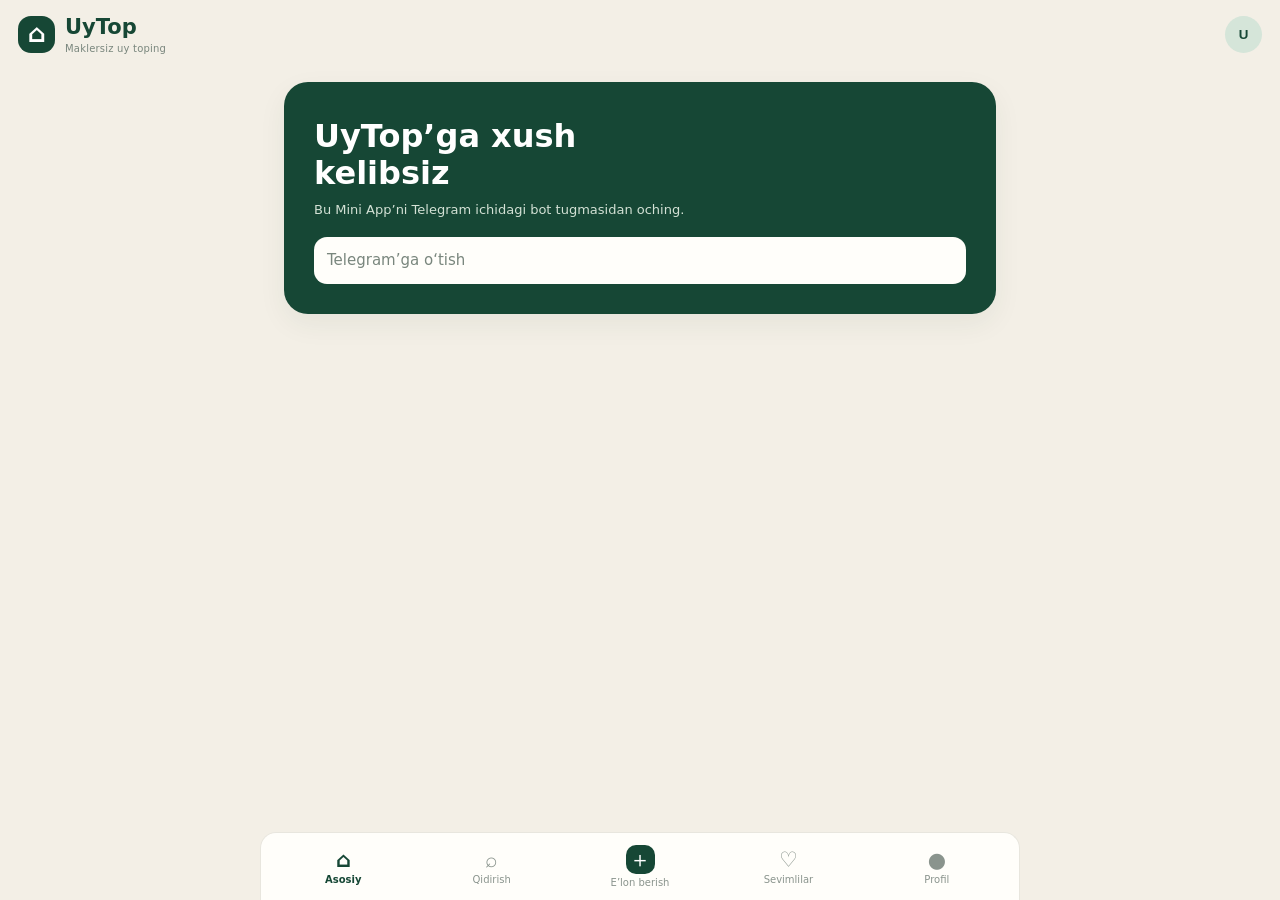
==== static/index.html @ ee3d0fed "Add UyTop bot, Mini App, admin panel and Railway setup" ====
<!doctype html>
<html lang="uz">
<head>
  <meta charset="utf-8"><meta name="viewport" content="width=device-width,initial-scale=1,viewport-fit=cover">
  <meta name="theme-color" content="#164735"><title>UyTop — maklersiz uy toping</title>
  <link rel="stylesheet" href="/static/app.css">
  <script src="https://telegram.org/js/telegram-web-app.js"></script>
  <script defer src="/static/app.js"></script>
</head>
<body>
  <header class="header"><a class="logo" href="#home"><span class="logo-mark">⌂</span><span>UyTop<small>Maklersiz uy toping</small></span></a><button id="profile-shortcut" class="avatar" aria-label="Profil">U</button></header>
  <main id="screen" class="screen" aria-live="polite"><section class="hero"><div class="skeleton wide"></div><div class="skeleton"></div></section></main>
  <nav class="bottom-nav" aria-label="Asosiy navigatsiya">
    <button data-page="home" class="active"><span>⌂</span>Asosiy</button><button data-page="search"><span>⌕</span>Qidirish</button><button data-page="add" class="add-nav"><span>＋</span>E’lon berish</button><button data-page="favorites"><span>♡</span>Sevimlilar</button><button data-page="profile"><span>●</span>Profil</button>
  </nav>
  <div id="toast" class="toast" role="status"></div>
</body>
</html>
---- static/app.css ----
:root{color-scheme:light;--green:#164735;--green2:#245f48;--beige:#f3efe6;--paper:#fffefa;--mint:#e6efe8;--mint2:#d5e5d9;--ink:#20342a;--muted:#79867d;--line:#e8e6de;--shadow:0 10px 28px #203b2810;--red:#ac4438}*{box-sizing:border-box}body{margin:0;background:var(--beige);color:var(--ink);font:15px/1.45 system-ui,-apple-system,"Segoe UI",sans-serif;padding-bottom:calc(84px + env(safe-area-inset-bottom))}.header{height:68px;padding:0 18px;display:flex;align-items:center;justify-content:space-between;background:var(--beige);position:sticky;top:0;z-index:5}.logo{display:flex;align-items:center;gap:10px;color:var(--green);font-size:21px;font-weight:850;text-decoration:none}.logo small{display:block;font-size:10px;color:var(--muted);font-weight:500;letter-spacing:.02em}.logo-mark{width:37px;height:37px;border-radius:13px;background:var(--green);display:grid;place-items:center;color:white;font-size:25px}.avatar{width:37px;height:37px;border:0;border-radius:50%;background:var(--mint2);color:var(--green);font-weight:800}.screen{width:min(100%,760px);margin:0 auto;padding:8px 17px 30px}.hero{background:var(--green);color:white;padding:23px;border-radius:24px;min-height:178px;overflow:hidden;position:relative;box-shadow:var(--shadow)}.hero h1{font-size:26px;line-height:1.16;margin:6px 0 9px;max-width:300px}.hero p{font-size:13px;color:#d3e1d5;margin:0 0 17px}.searchbar{height:47px;border-radius:13px;background:var(--paper);display:flex;gap:8px;align-items:center;padding:0 13px;color:var(--muted);width:100%;border:0;text-align:left;font:inherit}.section-head{display:flex;justify-content:space-between;align-items:center;margin:24px 2px 12px}.section-head h2{font-size:18px;margin:0;color:var(--green)}.section-head button,.text-button{border:0;background:transparent;color:var(--green2);font-weight:700;font:inherit}.chips{display:flex;gap:8px;overflow:auto;padding-bottom:4px;scrollbar-width:none}.chip{white-space:nowrap;border:1px solid var(--line);border-radius:30px;background:var(--paper);color:var(--green);padding:9px 14px;font:inherit;font-size:13px}.chip.selected{background:var(--green);border-color:var(--green);color:white}.cards{display:grid;grid-template-columns:repeat(2,minmax(0,1fr));gap:12px}.card{min-width:0;background:var(--paper);border-radius:17px;overflow:hidden;box-shadow:var(--shadow);cursor:pointer}.card-photo{width:100%;height:142px;object-fit:cover;background:var(--mint)}.photo-placeholder{display:grid;place-items:center;color:#789183;font-size:30px}.card-body{padding:11px}.card h3{font-size:14px;margin:0 0 5px;line-height:1.3}.card .location{font-size:11px;color:var(--muted);margin:0 0 8px}.price{font-weight:800;color:var(--green);font-size:14px;margin:0}.facts{font-size:11px;color:var(--muted);margin-top:6px}.favorite-button{float:right;border:0;background:transparent;color:var(--green);font-size:22px;padding:0 2px}.bottom-nav{position:fixed;z-index:10;bottom:0;left:0;right:0;min-height:68px;padding:7px 8px calc(7px + env(safe-area-inset-bottom));display:flex;justify-content:space-around;background:var(--paper);border-top:1px solid var(--line)}.bottom-nav button{flex:1;border:0;background:transparent;color:#8a948d;font:10px system-ui;display:flex;flex-direction:column;align-items:center;justify-content:center;gap:3px}.bottom-nav button span{font-size:21px;height:23px}.bottom-nav button.active{color:var(--green);font-weight:750}.bottom-nav .add-nav span{width:29px;height:29px;border-radius:10px;background:var(--green);color:white;display:grid;place-items:center;font-size:22px}.page-title{font-size:25px;margin:9px 0 16px;color:var(--green)}.filter-panel,.profile-card,.form-panel,.detail-panel{background:var(--paper);border:1px solid var(--line);border-radius:19px;padding:17px;margin:12px 0;box-shadow:var(--shadow)}.field{display:grid;gap:6px;margin:12px 0;color:var(--muted);font-size:12px}.field input,.field select,.field textarea{width:100%;border:1px solid var(--line);border-radius:11px;background:#fff;padding:12px;color:var(--ink);font:14px system-ui}.field textarea{min-height:100px;resize:vertical}.row-fields{display:grid;grid-template-columns:1fr 1fr;gap:10px}.primary-button,.secondary-button,.danger-button{min-height:47px;border:0;border-radius:13px;padding:12px 17px;font:700 14px system-ui}.primary-button{background:var(--green);color:#fff}.secondary-button{background:var(--mint);color:var(--green)}.danger-button{background:#f8e7e3;color:var(--red)}.full{width:100%}.detail-photo{width:100%;height:260px;object-fit:cover;border-radius:16px;background:var(--mint)}.detail-price{font-size:23px;color:var(--green);font-weight:850}.detail-title{font-size:22px;margin:14px 0 4px}.amenities{display:flex;flex-wrap:wrap;gap:7px}.amenities span{border-radius:20px;padding:6px 10px;background:var(--mint);color:var(--green);font-size:12px}.empty,.error-state{text-align:center;padding:34px 16px;color:var(--muted);background:var(--paper);border-radius:17px}.error-state{color:var(--red)}.skeleton{height:30px;width:65%;margin:12px 0;border-radius:8px;background:linear-gradient(90deg,#e4e7df,#f5f4ef,#e4e7df);background-size:200% 100%;animation:shine 1.2s infinite}.skeleton.wide{height:170px;width:100%;border-radius:22px}@keyframes shine{to{background-position:-200% 0}}.toast{position:fixed;left:50%;bottom:90px;transform:translate(-50%,20px);background:#1c2e25;color:white;padding:11px 17px;border-radius:12px;opacity:0;pointer-events:none;transition:.2s;z-index:20;max-width:90vw}.toast.show{opacity:1;transform:translate(-50%,0)}.progress{height:6px;background:var(--mint2);border-radius:9px;overflow:hidden;margin:12px 0}.progress span{display:block;height:100%;background:var(--green);transition:width .2s}.step-note{font-size:12px;color:var(--muted)}.button-row{display:flex;gap:9px;margin-top:17px}.button-row>*{flex:1}.muted{color:var(--muted)}.contact-actions{display:grid;gap:9px;margin-top:18px}.inline{display:flex;align-items:center;gap:9px}.spacer{height:4px}@media(min-width:600px){.screen{padding:14px 24px 40px}.hero{padding:30px}.hero h1{font-size:32px}.cards{grid-template-columns:repeat(3,minmax(0,1fr))}.card-photo{height:175px}.bottom-nav{left:50%;right:auto;transform:translateX(-50%);width:min(760px,100%);border-left:1px solid var(--line);border-right:1px solid var(--line);border-radius:16px 16px 0 0}.detail-photo{height:380px}}@media(prefers-color-scheme:dark){body{background:#101813;color:#e9eee9}.header{background:#101813}.logo small,.facts,.location,.muted,.field,.section-head button{color:#abb9af}.card,.filter-panel,.profile-card,.form-panel,.detail-panel,.empty,.error-state,.bottom-nav{background:#19251e;border-color:#2b3a30}.chip,.field input,.field select,.field textarea,.searchbar{background:#202d25;color:#edf2ed;border-color:#344238}.section-head h2,.page-title,.card h3,.detail-title{color:#d8e7db}.price,.detail-price,.favorite-button{color:#b7d4c0}.bottom-nav{border-color:#2b3a30}.bottom-nav button.active{color:#a9d0b4}}
.gallery-controls{display:flex;align-items:center;justify-content:space-between;padding:8px 4px;color:var(--muted)}.gallery-controls button{min-width:54px;font-size:22px;padding:4px 12px}
.amenity-filters{display:flex;flex-wrap:wrap;gap:8px}.amenity-option{border:1px solid var(--line);border-radius:24px;padding:8px 11px;background:var(--paper);color:var(--ink);font-size:12px}
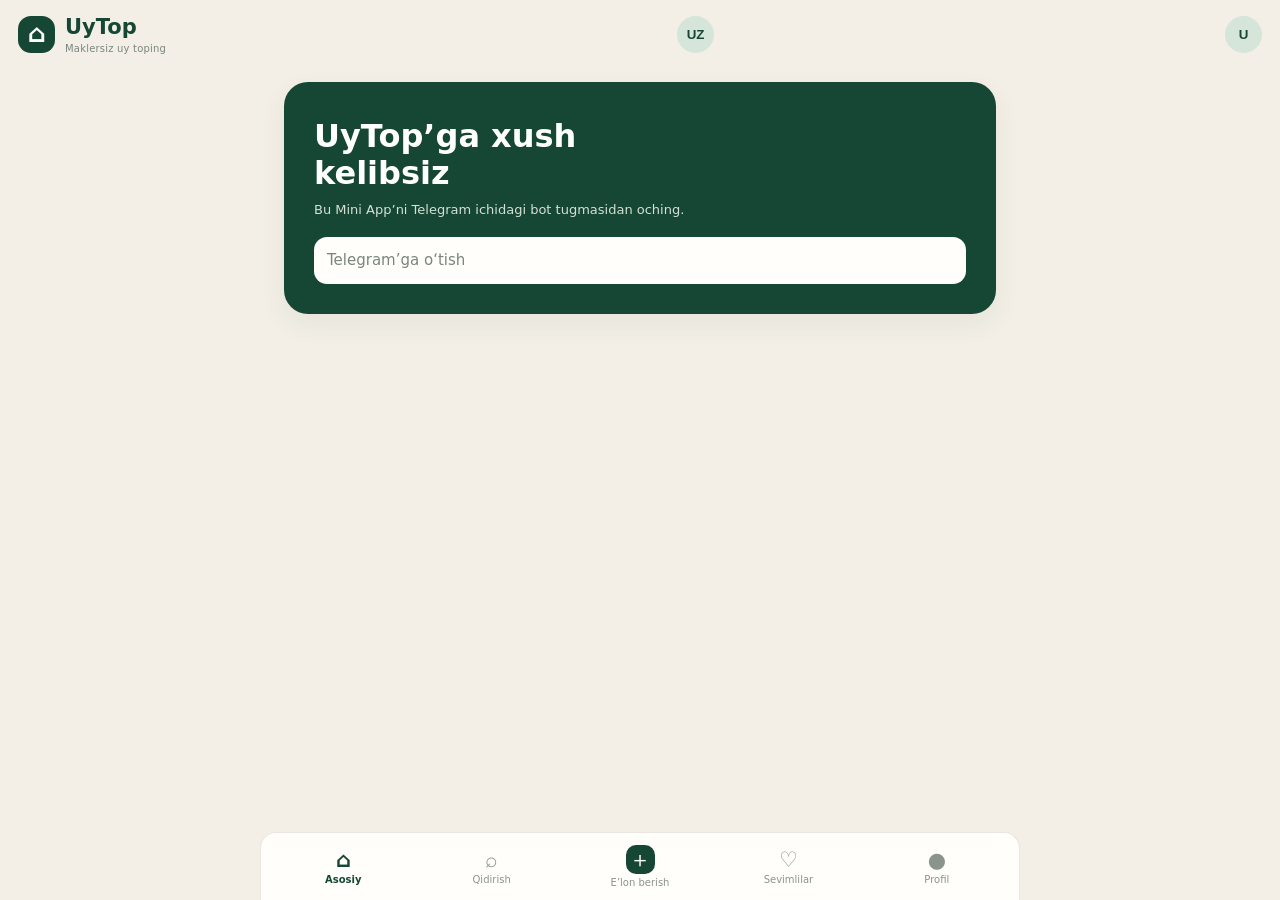
==== commit 0761d9cc: "Add Uzbek and Russian Mini App language switch" ====
--- a/static/index.html
+++ b/static/index.html
@@ -5,10 +5,11 @@
   <meta name="theme-color" content="#164735"><title>UyTop — maklersiz uy toping</title>
   <link rel="stylesheet" href="/static/app.css">
   <script src="https://telegram.org/js/telegram-web-app.js"></script>
+  <script defer src="/static/i18n.js"></script>
   <script defer src="/static/app.js"></script>
 </head>
 <body>
-  <header class="header"><a class="logo" href="#home"><span class="logo-mark">⌂</span><span>UyTop<small>Maklersiz uy toping</small></span></a><button id="profile-shortcut" class="avatar" aria-label="Profil">U</button></header>
+  <header class="header"><a class="logo" href="#home"><span class="logo-mark">⌂</span><span>UyTop<small>Maklersiz uy toping</small></span></a><button id="language-switch" class="avatar" aria-label="Til / Язык">UZ</button><button id="profile-shortcut" class="avatar" aria-label="Profil">U</button></header>
   <main id="screen" class="screen" aria-live="polite"><section class="hero"><div class="skeleton wide"></div><div class="skeleton"></div></section></main>
   <nav class="bottom-nav" aria-label="Asosiy navigatsiya">
     <button data-page="home" class="active"><span>⌂</span>Asosiy</button><button data-page="search"><span>⌕</span>Qidirish</button><button data-page="add" class="add-nav"><span>＋</span>E’lon berish</button><button data-page="favorites"><span>♡</span>Sevimlilar</button><button data-page="profile"><span>●</span>Profil</button>
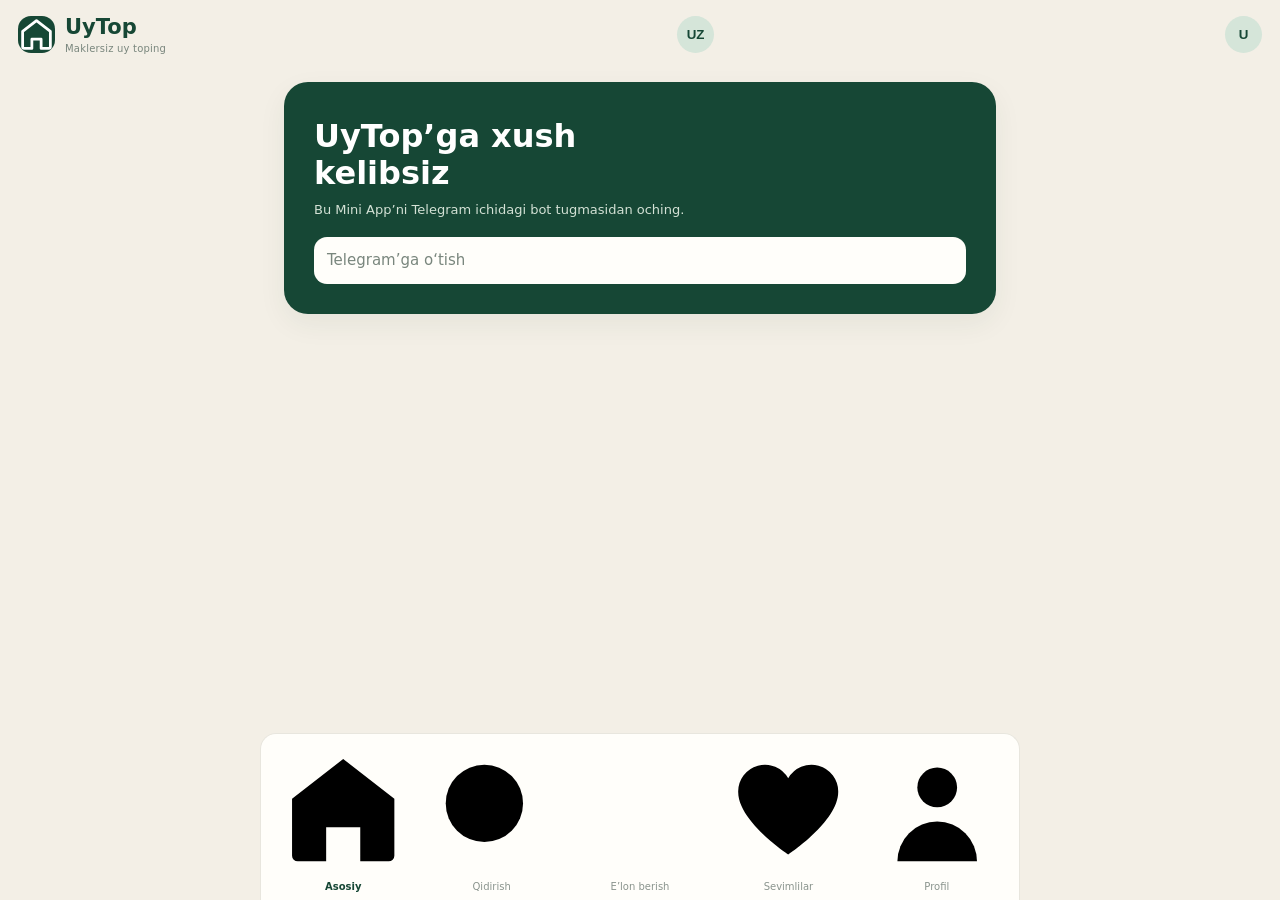
==== commit f6423218: "Replace navigation glyphs with consistent SVG icons" ====
--- a/static/index.html
+++ b/static/index.html
@@ -9,10 +9,14 @@
   <script defer src="/static/app.js"></script>
 </head>
 <body>
-  <header class="header"><a class="logo" href="#home"><span class="logo-mark">⌂</span><span>UyTop<small>Maklersiz uy toping</small></span></a><button id="language-switch" class="avatar" aria-label="Til / Язык">UZ</button><button id="profile-shortcut" class="avatar" aria-label="Profil">U</button></header>
+  <header class="header"><a class="logo" href="#home"><span class="logo-mark"><svg class="ui-icon" viewBox="0 0 24 24" fill="none" stroke="currentColor" stroke-width="1.8" stroke-linecap="round" stroke-linejoin="round" aria-hidden="true"><path d="m3 10 9-7 9 7v10a1 1 0 0 1-1 1h-5v-6H9v6H4a1 1 0 0 1-1-1z"/></svg></span><span>UyTop<small>Maklersiz uy toping</small></span></a><button id="language-switch" class="avatar" aria-label="Til / Язык">UZ</button><button id="profile-shortcut" class="avatar" aria-label="Profil">U</button></header>
   <main id="screen" class="screen" aria-live="polite"><section class="hero"><div class="skeleton wide"></div><div class="skeleton"></div></section></main>
   <nav class="bottom-nav" aria-label="Asosiy navigatsiya">
-    <button data-page="home" class="active"><span>⌂</span>Asosiy</button><button data-page="search"><span>⌕</span>Qidirish</button><button data-page="add" class="add-nav"><span>＋</span>E’lon berish</button><button data-page="favorites"><span>♡</span>Sevimlilar</button><button data-page="profile"><span>●</span>Profil</button>
+    <button data-page="home" class="active"><svg class="nav-icon" viewBox="0 0 24 24" aria-hidden="true"><path d="m3 10 9-7 9 7v10a1 1 0 0 1-1 1h-5v-6H9v6H4a1 1 0 0 1-1-1z"/></svg>Asosiy</button>
+    <button data-page="search"><svg class="nav-icon" viewBox="0 0 24 24" aria-hidden="true"><circle cx="10.8" cy="10.8" r="6.8"/><path d="m16 16 5 5"/></svg>Qidirish</button>
+    <button data-page="add" class="add-nav"><svg class="nav-icon" viewBox="0 0 24 24" aria-hidden="true"><path d="M12 5v14M5 12h14"/></svg>E’lon berish</button>
+    <button data-page="favorites"><svg class="nav-icon" viewBox="0 0 24 24" aria-hidden="true"><path d="M20.8 8.8c0 5.2-8.8 11-8.8 11s-8.8-5.8-8.8-11a4.7 4.7 0 0 1 8.8-2.4 4.7 4.7 0 0 1 8.8 2.4Z"/></svg>Sevimlilar</button>
+    <button data-page="profile"><svg class="nav-icon" viewBox="0 0 24 24" aria-hidden="true"><circle cx="12" cy="8" r="3.5"/><path d="M5 21a7 7 0 0 1 14 0"/></svg>Profil</button>
   </nav>
   <div id="toast" class="toast" role="status"></div>
 </body>
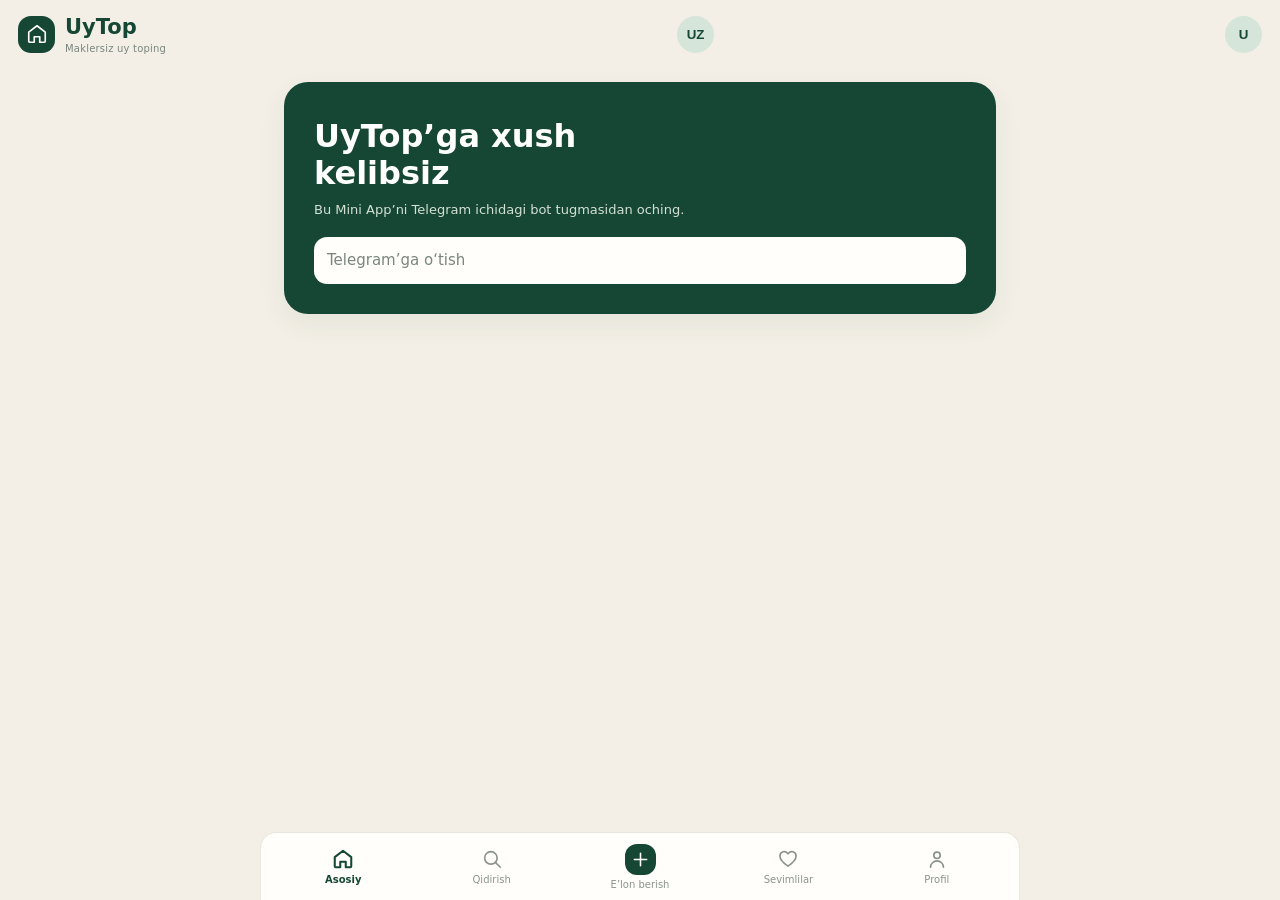
==== commit c9e78f0f: "Refresh cached Mini App assets" ====
--- a/static/index.html
+++ b/static/index.html
@@ -3,10 +3,10 @@
 <head>
   <meta charset="utf-8"><meta name="viewport" content="width=device-width,initial-scale=1,viewport-fit=cover">
   <meta name="theme-color" content="#164735"><title>UyTop — maklersiz uy toping</title>
-  <link rel="stylesheet" href="/static/app.css">
+  <link rel="stylesheet" href="/static/app.css?v=20261019-icons2">
   <script src="https://telegram.org/js/telegram-web-app.js"></script>
   <script defer src="/static/i18n.js"></script>
-  <script defer src="/static/app.js"></script>
+  <script defer src="/static/app.js?v=20261019-auth2"></script>
 </head>
 <body>
   <header class="header"><a class="logo" href="#home"><span class="logo-mark"><svg class="ui-icon" viewBox="0 0 24 24" fill="none" stroke="currentColor" stroke-width="1.8" stroke-linecap="round" stroke-linejoin="round" aria-hidden="true"><path d="m3 10 9-7 9 7v10a1 1 0 0 1-1 1h-5v-6H9v6H4a1 1 0 0 1-1-1z"/></svg></span><span>UyTop<small>Maklersiz uy toping</small></span></a><button id="language-switch" class="avatar" aria-label="Til / Язык">UZ</button><button id="profile-shortcut" class="avatar" aria-label="Profil">U</button></header>
--- a/static/app.css
+++ b/static/app.css
@@ -1,3 +1,18 @@
 :root{color-scheme:light;--green:#164735;--green2:#245f48;--beige:#f3efe6;--paper:#fffefa;--mint:#e6efe8;--mint2:#d5e5d9;--ink:#20342a;--muted:#79867d;--line:#e8e6de;--shadow:0 10px 28px #203b2810;--red:#ac4438}*{box-sizing:border-box}body{margin:0;background:var(--beige);color:var(--ink);font:15px/1.45 system-ui,-apple-system,"Segoe UI",sans-serif;padding-bottom:calc(84px + env(safe-area-inset-bottom))}.header{height:68px;padding:0 18px;display:flex;align-items:center;justify-content:space-between;background:var(--beige);position:sticky;top:0;z-index:5}.logo{display:flex;align-items:center;gap:10px;color:var(--green);font-size:21px;font-weight:850;text-decoration:none}.logo small{display:block;font-size:10px;color:var(--muted);font-weight:500;letter-spacing:.02em}.logo-mark{width:37px;height:37px;border-radius:13px;background:var(--green);display:grid;place-items:center;color:white;font-size:25px}.avatar{width:37px;height:37px;border:0;border-radius:50%;background:var(--mint2);color:var(--green);font-weight:800}.screen{width:min(100%,760px);margin:0 auto;padding:8px 17px 30px}.hero{background:var(--green);color:white;padding:23px;border-radius:24px;min-height:178px;overflow:hidden;position:relative;box-shadow:var(--shadow)}.hero h1{font-size:26px;line-height:1.16;margin:6px 0 9px;max-width:300px}.hero p{font-size:13px;color:#d3e1d5;margin:0 0 17px}.searchbar{height:47px;border-radius:13px;background:var(--paper);display:flex;gap:8px;align-items:center;padding:0 13px;color:var(--muted);width:100%;border:0;text-align:left;font:inherit}.section-head{display:flex;justify-content:space-between;align-items:center;margin:24px 2px 12px}.section-head h2{font-size:18px;margin:0;color:var(--green)}.section-head button,.text-button{border:0;background:transparent;color:var(--green2);font-weight:700;font:inherit}.chips{display:flex;gap:8px;overflow:auto;padding-bottom:4px;scrollbar-width:none}.chip{white-space:nowrap;border:1px solid var(--line);border-radius:30px;background:var(--paper);color:var(--green);padding:9px 14px;font:inherit;font-size:13px}.chip.selected{background:var(--green);border-color:var(--green);color:white}.cards{display:grid;grid-template-columns:repeat(2,minmax(0,1fr));gap:12px}.card{min-width:0;background:var(--paper);border-radius:17px;overflow:hidden;box-shadow:var(--shadow);cursor:pointer}.card-photo{width:100%;height:142px;object-fit:cover;background:var(--mint)}.photo-placeholder{display:grid;place-items:center;color:#789183;font-size:30px}.card-body{padding:11px}.card h3{font-size:14px;margin:0 0 5px;line-height:1.3}.card .location{font-size:11px;color:var(--muted);margin:0 0 8px}.price{font-weight:800;color:var(--green);font-size:14px;margin:0}.facts{font-size:11px;color:var(--muted);margin-top:6px}.favorite-button{float:right;border:0;background:transparent;color:var(--green);font-size:22px;padding:0 2px}.bottom-nav{position:fixed;z-index:10;bottom:0;left:0;right:0;min-height:68px;padding:7px 8px calc(7px + env(safe-area-inset-bottom));display:flex;justify-content:space-around;background:var(--paper);border-top:1px solid var(--line)}.bottom-nav button{flex:1;border:0;background:transparent;color:#8a948d;font:10px system-ui;display:flex;flex-direction:column;align-items:center;justify-content:center;gap:3px}.bottom-nav button span{font-size:21px;height:23px}.bottom-nav button.active{color:var(--green);font-weight:750}.bottom-nav .add-nav span{width:29px;height:29px;border-radius:10px;background:var(--green);color:white;display:grid;place-items:center;font-size:22px}.page-title{font-size:25px;margin:9px 0 16px;color:var(--green)}.filter-panel,.profile-card,.form-panel,.detail-panel{background:var(--paper);border:1px solid var(--line);border-radius:19px;padding:17px;margin:12px 0;box-shadow:var(--shadow)}.field{display:grid;gap:6px;margin:12px 0;color:var(--muted);font-size:12px}.field input,.field select,.field textarea{width:100%;border:1px solid var(--line);border-radius:11px;background:#fff;padding:12px;color:var(--ink);font:14px system-ui}.field textarea{min-height:100px;resize:vertical}.row-fields{display:grid;grid-template-columns:1fr 1fr;gap:10px}.primary-button,.secondary-button,.danger-button{min-height:47px;border:0;border-radius:13px;padding:12px 17px;font:700 14px system-ui}.primary-button{background:var(--green);color:#fff}.secondary-button{background:var(--mint);color:var(--green)}.danger-button{background:#f8e7e3;color:var(--red)}.full{width:100%}.detail-photo{width:100%;height:260px;object-fit:cover;border-radius:16px;background:var(--mint)}.detail-price{font-size:23px;color:var(--green);font-weight:850}.detail-title{font-size:22px;margin:14px 0 4px}.amenities{display:flex;flex-wrap:wrap;gap:7px}.amenities span{border-radius:20px;padding:6px 10px;background:var(--mint);color:var(--green);font-size:12px}.empty,.error-state{text-align:center;padding:34px 16px;color:var(--muted);background:var(--paper);border-radius:17px}.error-state{color:var(--red)}.skeleton{height:30px;width:65%;margin:12px 0;border-radius:8px;background:linear-gradient(90deg,#e4e7df,#f5f4ef,#e4e7df);background-size:200% 100%;animation:shine 1.2s infinite}.skeleton.wide{height:170px;width:100%;border-radius:22px}@keyframes shine{to{background-position:-200% 0}}.toast{position:fixed;left:50%;bottom:90px;transform:translate(-50%,20px);background:#1c2e25;color:white;padding:11px 17px;border-radius:12px;opacity:0;pointer-events:none;transition:.2s;z-index:20;max-width:90vw}.toast.show{opacity:1;transform:translate(-50%,0)}.progress{height:6px;background:var(--mint2);border-radius:9px;overflow:hidden;margin:12px 0}.progress span{display:block;height:100%;background:var(--green);transition:width .2s}.step-note{font-size:12px;color:var(--muted)}.button-row{display:flex;gap:9px;margin-top:17px}.button-row>*{flex:1}.muted{color:var(--muted)}.contact-actions{display:grid;gap:9px;margin-top:18px}.inline{display:flex;align-items:center;gap:9px}.spacer{height:4px}@media(min-width:600px){.screen{padding:14px 24px 40px}.hero{padding:30px}.hero h1{font-size:32px}.cards{grid-template-columns:repeat(3,minmax(0,1fr))}.card-photo{height:175px}.bottom-nav{left:50%;right:auto;transform:translateX(-50%);width:min(760px,100%);border-left:1px solid var(--line);border-right:1px solid var(--line);border-radius:16px 16px 0 0}.detail-photo{height:380px}}@media(prefers-color-scheme:dark){body{background:#101813;color:#e9eee9}.header{background:#101813}.logo small,.facts,.location,.muted,.field,.section-head button{color:#abb9af}.card,.filter-panel,.profile-card,.form-panel,.detail-panel,.empty,.error-state,.bottom-nav{background:#19251e;border-color:#2b3a30}.chip,.field input,.field select,.field textarea,.searchbar{background:#202d25;color:#edf2ed;border-color:#344238}.section-head h2,.page-title,.card h3,.detail-title{color:#d8e7db}.price,.detail-price,.favorite-button{color:#b7d4c0}.bottom-nav{border-color:#2b3a30}.bottom-nav button.active{color:#a9d0b4}}
 .gallery-controls{display:flex;align-items:center;justify-content:space-between;padding:8px 4px;color:var(--muted)}.gallery-controls button{min-width:54px;font-size:22px;padding:4px 12px}
 .amenity-filters{display:flex;flex-wrap:wrap;gap:8px}.amenity-option{border:1px solid var(--line);border-radius:24px;padding:8px 11px;background:var(--paper);color:var(--ink);font-size:12px}
+
+
+/* Consistent outline icon system */
+.ui-icon{width:21px;height:21px;flex:0 0 auto;display:block}
+.logo-mark .ui-icon{width:22px;height:22px}
+.searchbar .ui-icon{color:var(--green);width:20px;height:20px}
+.photo-placeholder .ui-icon{width:36px;height:36px;opacity:.72}
+.bottom-nav button{font-size:10px;gap:4px;padding:3px 0}
+.bottom-nav .nav-icon{width:22px;height:22px;fill:none;stroke:currentColor;stroke-width:1.8;stroke-linecap:round;stroke-linejoin:round}
+.bottom-nav button.active .nav-icon{stroke-width:2.25}
+.bottom-nav .add-nav .nav-icon{box-sizing:content-box;width:21px;height:21px;padding:5px;border-radius:12px;background:var(--green);color:white}
+.favorite-button{width:36px;height:36px;display:grid;place-items:center;border-radius:50%;transition:background .16s,color .16s}
+.favorite-button .ui-icon{width:21px;height:21px}
+.favorite-button.is-favorite{background:#f8e7e3;color:#b64a4a}
+.favorite-button.is-favorite .ui-icon{fill:#b64a4a}
